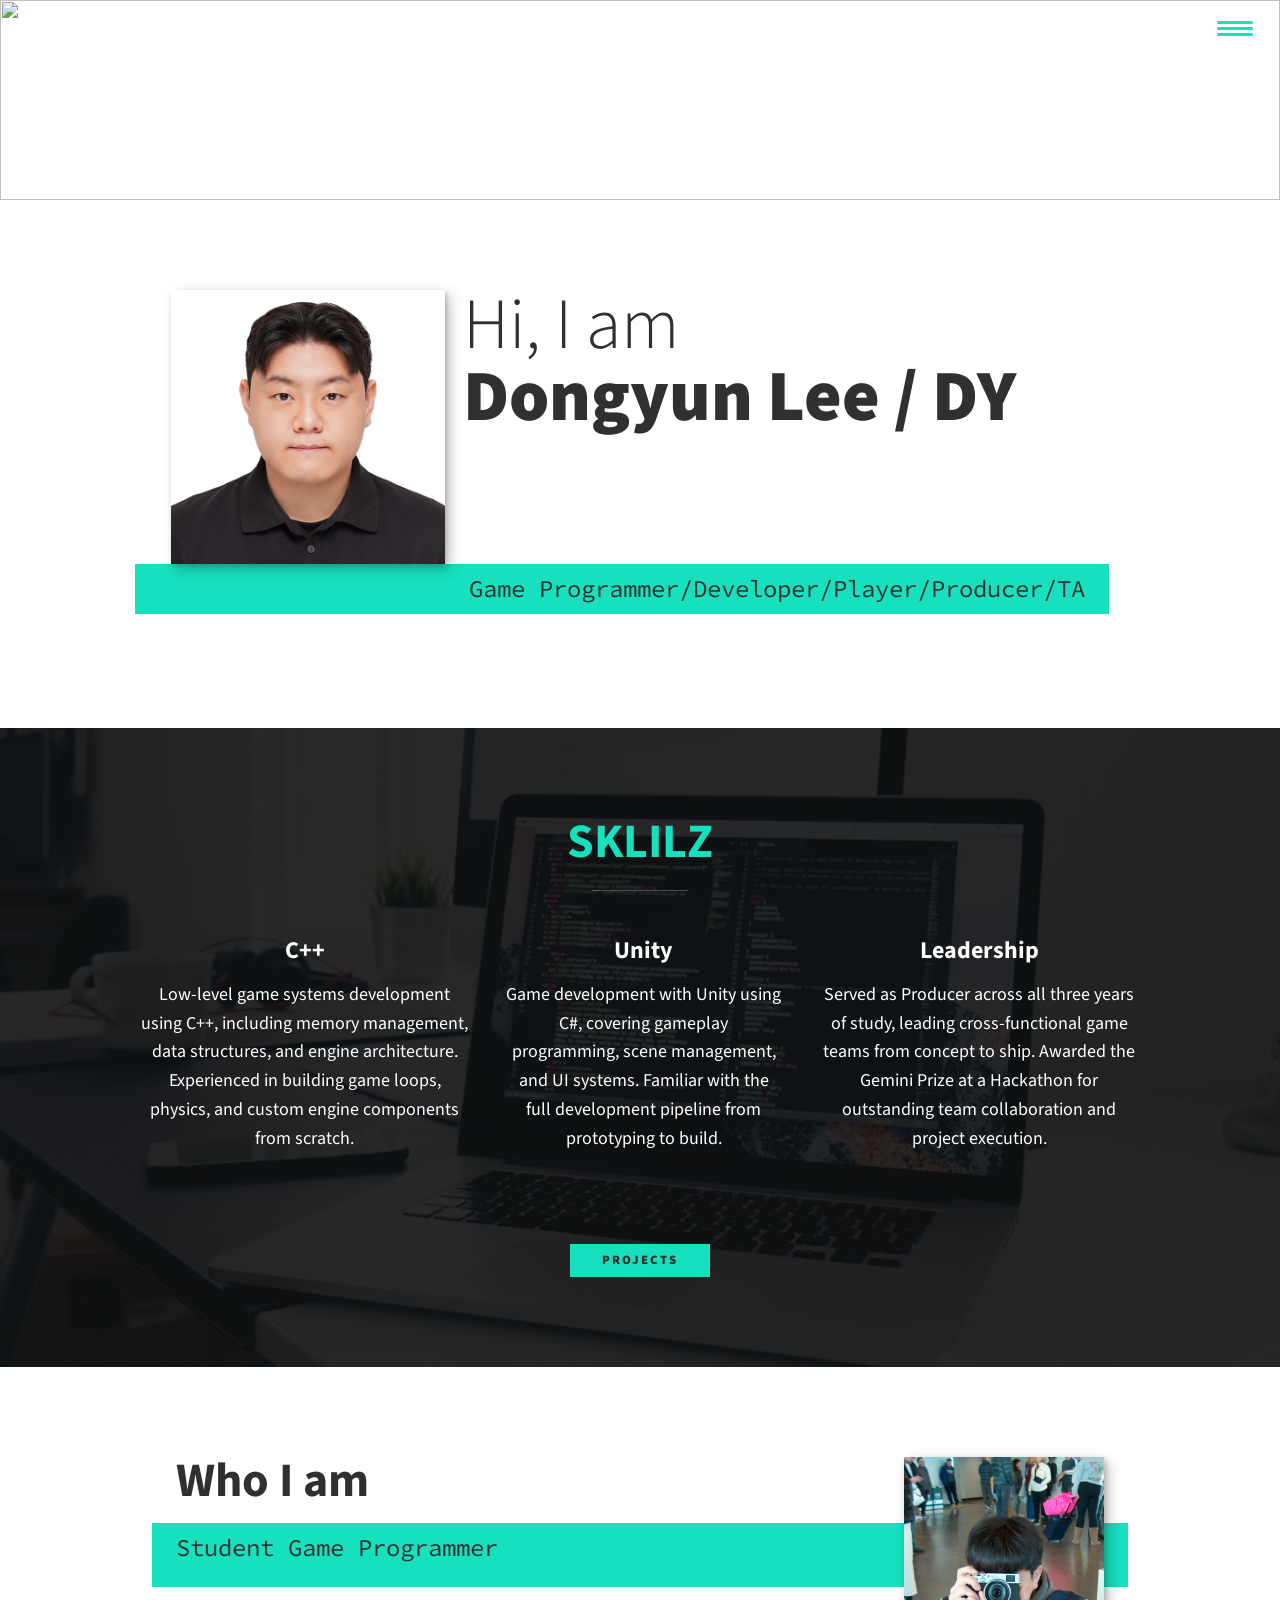
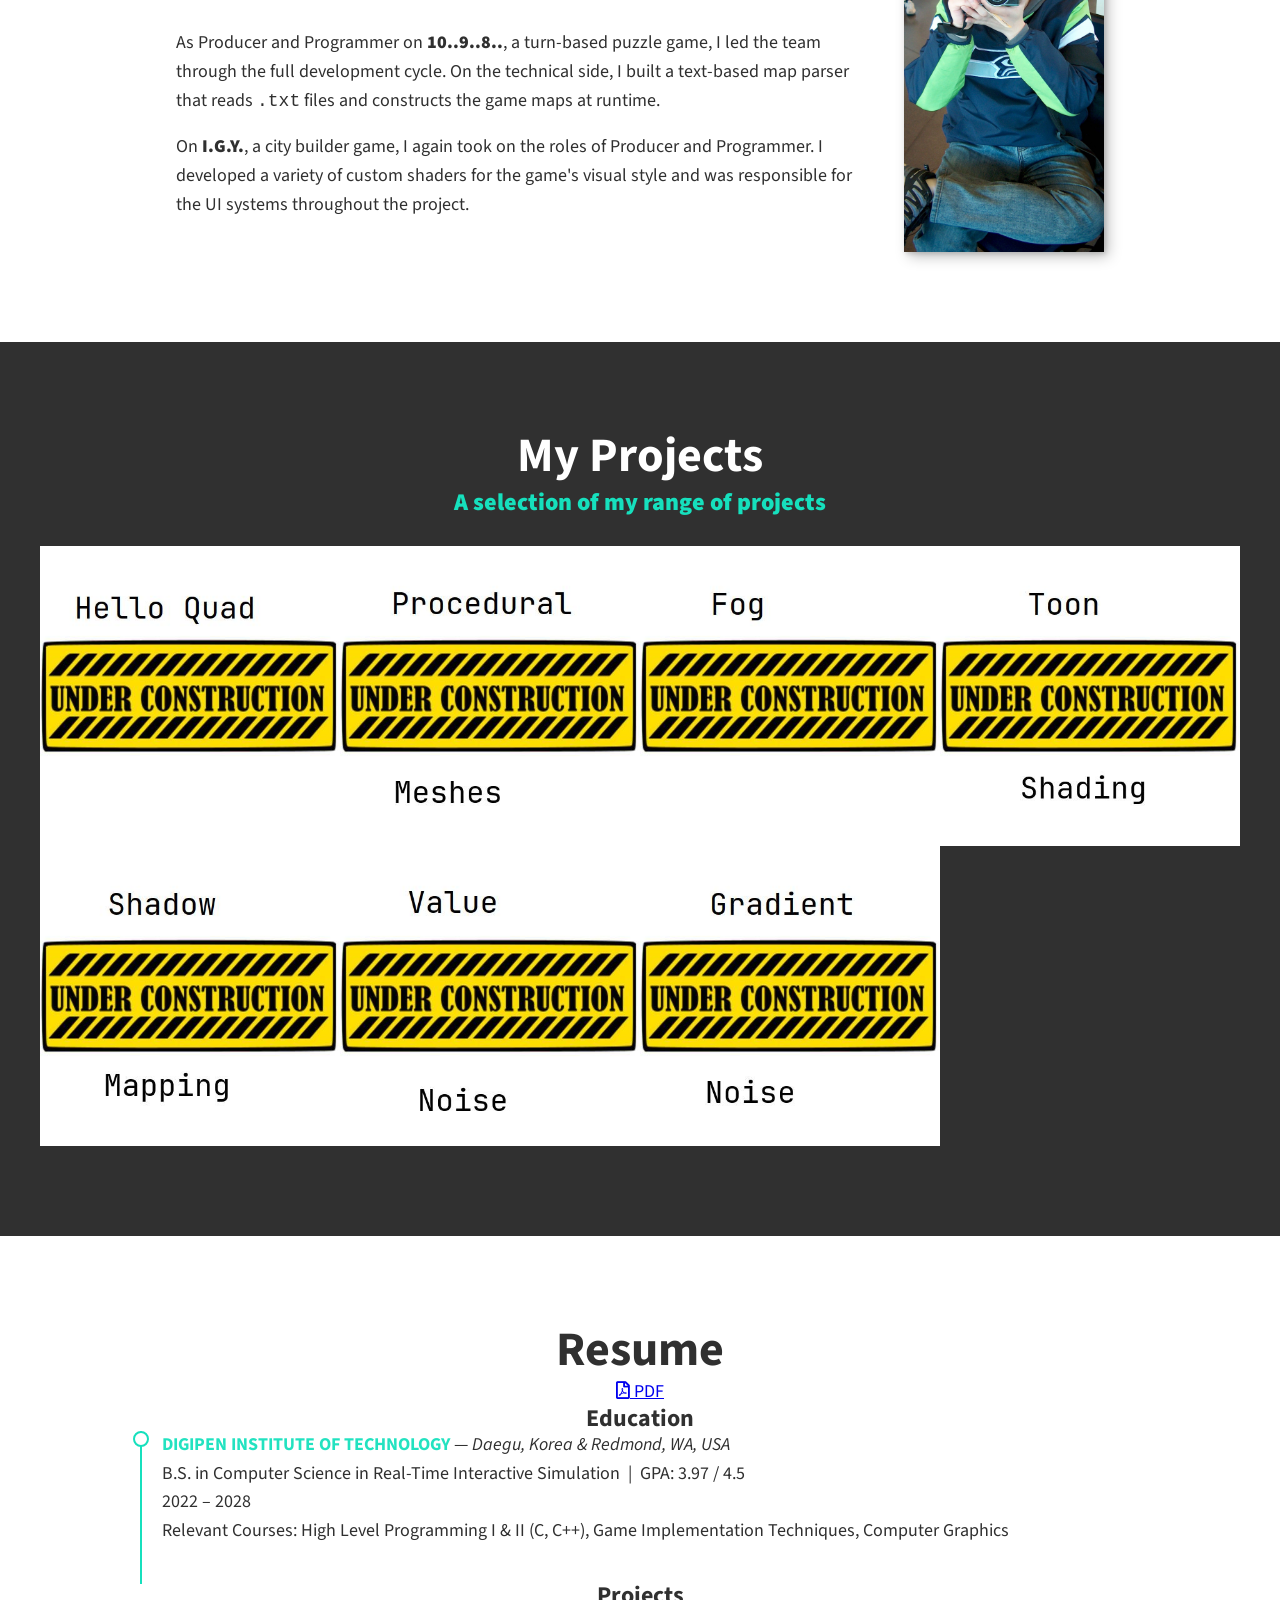
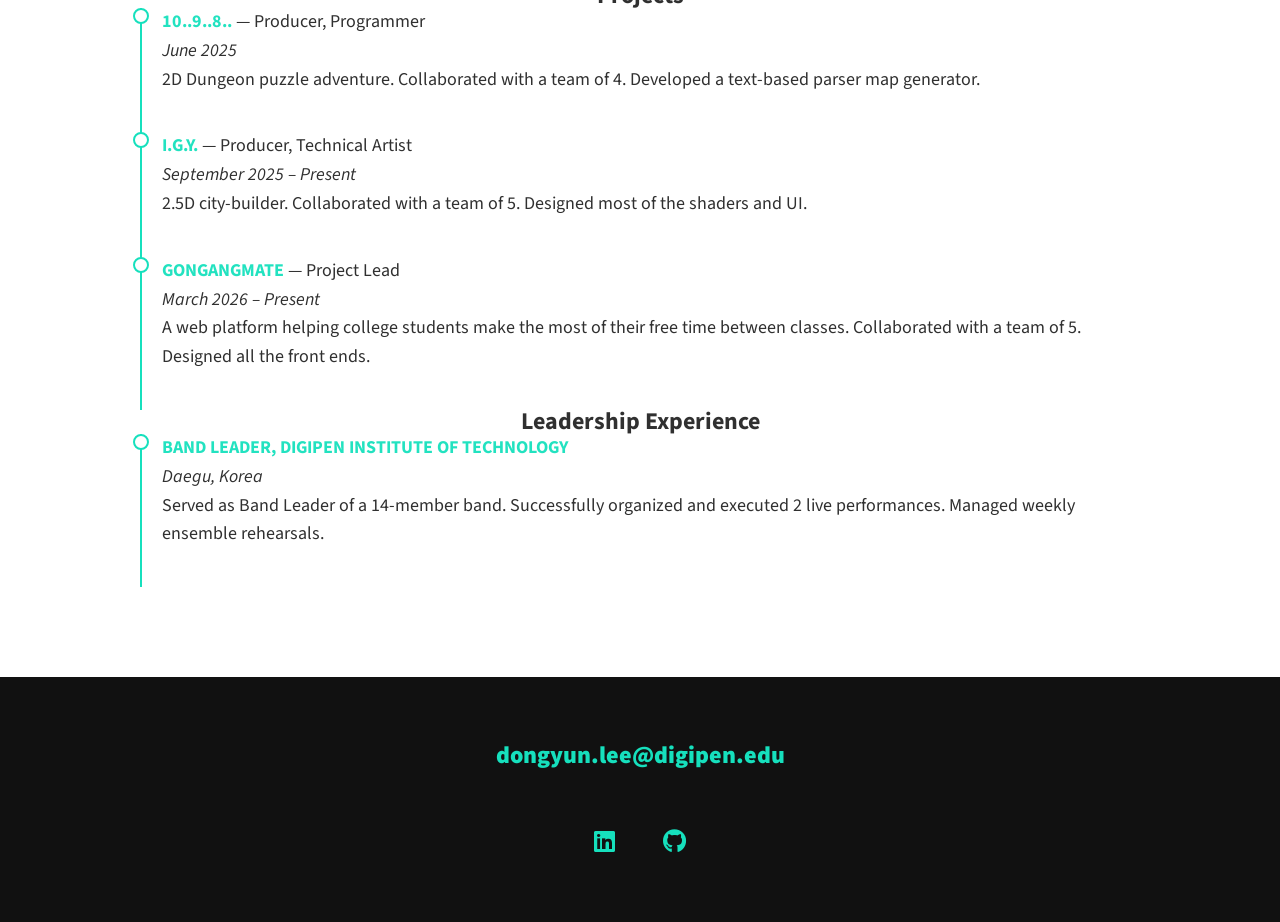
==== index.html @ a131f4a5 "Initial portfolio commit" ====
<!-- https://youtu.be/_xkSvufmjEs?si=mh-MXT2ZdUasYAYn&t=3416 -->
<!-- adobe.ly/2GAgF93 -->
<!-- https://scrimba.com/build-and-deploy-your-portfolio-c012 -->
<!DOCTYPE html>
<html lang="en">

<head>
    <meta charset="UTF-8">
    <link rel="icon" type="image/svg+xml" href="../img/face.jpg">

    <!-- Help auto scale for desktop & mobile -->
    <meta name="viewport" content="width=device-width, initial-scale=1.0" />
    <title>Dongyun Lee</title>

    <!-- Normalize the difference across browsers  https://necolas.github.io/normalize.css/ -->
    <link rel="stylesheet" href="external/normalize.css" />

    <link rel="stylesheet" href="https://cdnjs.cloudflare.com/ajax/libs/font-awesome/5.11.2/css/all.css"
        integrity="sha256-46qynGAkLSFpVbEBog43gvNhfrOj+BmwXdxFgVK/Kvc=" crossorigin="anonymous" />

    <!-- https://fonts.google.com/selection/embed -->
    <link rel="preconnect" href="https://fonts.googleapis.com" />
    <link rel="preconnect" href="https://fonts.gstatic.com" crossorigin />
    <link
        href="https://fonts.googleapis.com/css2?family=Source+Code+Pro:ital,wght@0,200..900;1,200..900&family=Source+Sans+3:ital,wght@0,200..900;1,200..900&display=swap"
        rel="stylesheet" />

    <link rel="stylesheet" href="css/style.css" />
</head>

<body>
    <header>
        <div class="logo">
            <!-- alt text can be blank since the logo is purely decorative and putting something like logo isn't actually helpful -->
            <img src="img/cout.jpg" alt="">
        </div>
        <button class="nav-toggle" aria-label="toggle navigation">
            <span class="hamburger"></span>
        </button>
        <nav class="nav">
            <ul class="nav__list">
                <li class="nav__item"> <a href="#home" class="nav__link">Home</a> </li>
                <li class="nav__item"> <a href="#skills" class="nav__link">Skills</a> </li>
                <li class="nav__item"> <a href="#about" class="nav__link">About Me</a> </li>
                <li class="nav__item"> <a href="#projects" class="nav__link">Projects</a> </li>
                <li class="nav__item"> <a href="#resume" class="nav__link">Resume</a> </li>
            </ul>
        </nav>
    </header>

    <!-- Introduction -->

    <section class="intro" id="#home">
        <!-- TODO put in a mouse based interactive shader visualization page-->
        <!-- <div class="intro-bg">
            <iframe src="webgl/for_fun.html"></iframe>
        </div> -->
        <h1 class="section__title section__title--intro">
            Hi, I am <strong>Dongyun Lee / DY</strong>
        </h1>
        <p class="section__subtitle section__subtitle--intro">Game Programmer/Developer/Player/Producer/TA</p>
        <img src="img/face.jpg" alt="a picture of TODO TODO smiling" class="intro__img" />
    </section>

    <!-- My Services -->
    <section class="my-services" id="skills">
        <h2 class="section__title section__title--services">SKLILZ</h2>
        <div class="services">
            <div class="service">
                <h3>C++</h3>
                <p>
                    Low-level game systems development using C++, including memory management, data structures, and engine architecture.
                    Experienced in building game loops, physics, and custom engine components from scratch.
                </p>
            </div>

            <div class="service">
                <h3>Unity</h3>
                <p>
                    Game development with Unity using C#, covering gameplay programming, scene management, and UI systems.
                    Familiar with the full development pipeline from prototyping to build.
                </p>
            </div>

            <div class="service">
                <h3>Leadership</h3>
                <p>
                    Served as Producer across all three years of study, leading cross-functional game teams from concept to ship.
                    Awarded the Gemini Prize at a Hackathon for outstanding team collaboration and project execution.
                </p>
            </div>
        </div>

        <a href="#projects" class="btn">Projects</a>
    </section>

    <!-- About Me -->
    <section class="about-me" id="about">
        <h2 class="section__title section__title--about">Who I am</h2>
        <p class="section__subtitle section__subtitle--about">
            Student Game Programmer
        </p>

        <div class="about-me__body">
            <p>
                As Producer and Programmer on <strong>10..9..8..</strong>, a turn-based puzzle game, I led the team through the full development cycle.
                On the technical side, I built a text-based map parser that reads <code>.txt</code> files and constructs the game maps at runtime.
            </p>
            <p>
                On <strong>I.G.Y.</strong>, a city builder game, I again took on the roles of Producer and Programmer.
                I developed a variety of custom shaders for the game's visual style and was responsible for the UI systems throughout the project.
            </p>
        </div>
        <img src="img/tall.jpg" alt="picture of TODO TODO" class="about-me__img" />
    </section>

    <!-- My Portfolio -->
    <section class="my-projects" id="projects">
        <h2 class="section__title section__title--projects">My Projects</h2>
        <p class="section__subtitle section__subtitle--projects">
            A selection of my range of projects
        </p>
        <div class="portfolio">
            <a href="portfolio/01_hello.html" class="portfolio__item">
                <img src="img/portfolio_thumbnails/01_hello.jpg" alt="" class="portfolio__img" />
            </a>
            <a href="portfolio/02_meshes.html" class="portfolio__item">
                <img src="img/portfolio_thumbnails/02_meshes.jpg" alt="" class="portfolio__img" />
            </a>
            <a href="portfolio/03_fog.html" class="portfolio__item">
                <img src="img/portfolio_thumbnails/03_fog.jpg" alt="" class="portfolio__img" />
            </a>
            <a href="portfolio/04_toon.html" class="portfolio__item">
                <img src="img/portfolio_thumbnails/04_toon.jpg" alt="" class="portfolio__img" />
            </a>
            <a href="portfolio/05_shadow.html" class="portfolio__item">
                <img src="img/portfolio_thumbnails/05_shadow.jpg" alt="" class="portfolio__img" />
            </a>
            <a href="portfolio/06_value.html" class="portfolio__item">
                <img src="img/portfolio_thumbnails/06_value.jpg" alt="" class="portfolio__img" />
            </a>
            <a href="portfolio/07_gradient.html" class="portfolio__item">
                <img src="img/portfolio_thumbnails/07_gradient.jpg" alt="" class="portfolio__img" />
            </a>

        </div>
    </section>

    <!-- Resume Section -->
    <section class="my-resume" id="resume">
        <h2 class="section__title section__title--resume">Resume</h2>
        <a target="_blank" href="docs/Resume.pdf"><i class="far fa-file-pdf"></i> PDF</a>

        <div class="resume-section">
            <h3>Education</h3>
            <div class="resume-item">
                <p>
                    <b>Digipen Institute of Technology</b> &mdash; <em>Daegu, Korea &amp; Redmond, WA, USA</em></br>
                    B.S. in Computer Science in Real-Time Interactive Simulation &nbsp;|&nbsp; GPA: 3.97 / 4.5</br>
                    2022 &ndash; 2028</br>
                    Relevant Courses: High Level Programming I &amp; II (C, C++), Game Implementation Techniques, Computer Graphics
                </p>
            </div>

            <h3>Projects</h3>
            <div class="resume-item">
                <p>
                    <b>10..9..8..</b> &mdash; Producer, Programmer</br>
                    <em>June 2025</em></br>
                    2D Dungeon puzzle adventure. Collaborated with a team of 4.
                    Developed a text-based parser map generator.
                </p>
            </div>
            <div class="resume-item">
                <p>
                    <b>I.G.Y.</b> &mdash; Producer, Technical Artist</br>
                    <em>September 2025 &ndash; Present</em></br>
                    2.5D city-builder. Collaborated with a team of 5.
                    Designed most of the shaders and UI.
                </p>
            </div>
            <div class="resume-item">
                <p>
                    <b>Gongangmate</b> &mdash; Project Lead</br>
                    <em>March 2026 &ndash; Present</em></br>
                    A web platform helping college students make the most of their free time between classes.
                    Collaborated with a team of 5. Designed all the front ends.
                </p>
            </div>

            <h3>Leadership Experience</h3>
            <div class="resume-item">
                <p>
                    <b>Band Leader, DigiPen Institute of Technology</b></br>
                    <em>Daegu, Korea</em></br>
                    Served as Band Leader of a 14-member band.
                    Successfully organized and executed 2 live performances.
                    Managed weekly ensemble rehearsals.
                </p>
            </div>
        </div>
    </section>
    <!-- /Resume Section -->

    <!-- Footer -->
    <footer class="footer">
        <a href="mailto:dongyun.lee@digipen.edu" class="footer__link">dongyun.lee@digipen.edu</a>
        <ul class="social-list">
            <li class="social-list__item">
                <a class="social-list__link" href="https://www.linkedin.com/in/dongyun-lee/">
                    <i class="fab fa-linkedin"></i>
                </a>
            </li>
            <li class="social-list__item">
                <a class="social-list__link" href="https://github.com/Faraday6512">
                    <i class="fab fa-github"></i>
                </a>
            </li>
            <!-- Want to list more? search : https://fontawesome.com/v5/search?ic=brands -->
        </ul>
    </footer>

    <script src="js/index.js"></script>
</body>

</html>
---- css/style.css ----
/* make padding within widths rather calculating with total width? */
*,
*::before,
*::after {
  box-sizing: border-box;
}

/* Custom Properties */

:root {
  --ff-primary: "Source Sans 3", sans-serif;
  --ff-secondary: "Source Code Pro", monospace;

  --fw-reg: 300;
  --fw-bold: 900;

  --clr-light: #ffffff;
  --clr-dark: #303030;
  --clr-accent: #16e0bd;

  --fs-h1: 3rem;
  --fs-h2: 2.25rem;
  --fs-h3: 1.25rem;
  --fs-body: 1rem;

  --bs: 0.25em 0.25em 0.75em rgba(0, 0, 0, 0.25),
    0.125em 0.125em 0.25em rgba(0, 0, 0, 0.15);
}

/* With wider screens use differnt/bigger numbers */
@media (min-width: 800px) {
  :root {
    --fs-h1: 4.5rem;
    --fs-h2: 3rem;
    --fs-h3: 1.5rem;
    --fs-body: 1.125rem;
  }
}

/* General Styles */

html {
  scroll-behavior: smooth;
}

body {
  background: var(--clr-light);
  color: var(--clr-dark);
  margin: 0;
  font-family: var(--ff-primary);
  font-size: var(--fs-body);
  line-height: 1.6;
}

section {
  padding: 5em 2em;
}

img {
  display: block;
  max-width: 100%;
}

strong {
  font-weight: var(--fw-bold);
}

:focus {
  outline: 3px solid var(--clr-accent);
  outline-offset: 3px;
}

.btn {
  display: inline-block;
  padding: 0.5em 2.5em;
  background: var(--clr-accent);
  color: var(--clr-dark);
  text-decoration: none;
  cursor: pointer;
  font-size: 0.8rem;
  text-transform: uppercase;
  letter-spacing: 2px;
  font-weight: var(--fw-bold);
  transition: transform 200ms ease-in-out;
}

.btn:hover {
  transform: scale(1.1);
}

/* Typography */

h1,
h2,
h3 {
  line-height: 1;
  margin: 0;
}

h1 {
  font-size: var(--fs-h1);
}

h2 {
  font-size: var(--fs-h2);
}

h3 {
  font-size: var(--fs-h3);
}

.section__title {
  margin-bottom: 0.25rem;
}

.section__title--intro {
  font-weight: var(--fw-reg);
}

.section__title--intro strong {
  display: block;
}

.section__subtitle {
  margin: 0;
  font-size: var(--fs-h3);
}

.section__subtitle--intro,
.section__subtitle--about {
  background: var(--clr-accent);
  padding: 0.25em 1em;
  font-family: var(--ff-secondary);
  margin-bottom: 1em;
}

.section__subtitle--projects {
  color: var(--clr-accent);
  font-weight: var(--fw-bold);
  margin-bottom: 1em;
}

/* header */
header {
  display: flex;
  justify-content: space-between;
  align-items: flex-start;
  padding: 1em;
  position: relative;
  overflow: hidden;
  min-height: 200px;
}

.logo {
  position: absolute;
  top: 0;
  left: 0;
  width: 100%;
  height: 100%;
  z-index: 0;
}

.logo img {
  width: 100%;
  height: 100%;
  object-fit: cover;
  display: block;
}

.nav-toggle {
  position: relative;
  z-index: 1;
}

.nav {
  position: fixed;
  background: var(--clr-dark);
  color: var(--clr-light);
  top: 0;
  bottom: 0;
  left: 0;
  right: 0;
  z-index: 100;

  transform: translateX(100%);
  transition: transform 250ms cubic-bezier(0.5, 0, 0.5, 1);
}

.nav__list {
  list-style: none;
  display: flex;
  height: 100%;
  flex-direction: column;
  justify-content: space-evenly;
  align-items: center;
  margin: 0;
  padding: 0;
}

.nav__link {
  color: inherit;
  font-weight: var(--fw-bold);
  font-size: var(--fs-h2);
  text-decoration: none;
}

.nav__link:hover {
  color: var(--clr-accent);
}

.nav-toggle {
  padding: 0.5em;
  background: transparent;
  border: 0;
  cursor: pointer;
  position: absolute;
  right: 1em;
  top: 1em;
  z-index: 1000;
}

.nav-open .nav {
  transform: translateX(0);
}

.nav-open .nav-toggle {
  position: fixed;
}

.nav-open .hamburger {
  transform: rotate(0.625turn);
}

.nav-open .hamburger::before {
  transform: rotate(90deg) translateX(-6px);
}

.nav-open .hamburger::after {
  opacity: 0;
}

.hamburger {
  display: block;
  position: relative;
}

.hamburger,
.hamburger::before,
.hamburger::after {
  background: var(--clr-accent);
  width: 2em;
  height: 3px;
  border-radius: 1em;
  transition: transform 250ms ease-in-out;
}

.hamburger::before,
.hamburger::after {
  content: "";
  position: absolute;
  left: 0;
  right: 0;
}

.hamburger::before {
  top: 6px;
}
.hamburger::after {
  bottom: 6px;
}

/* Intro Section */
.intro {
  position: relative;
  z-index: 2;
}

.intro-bg {
  position: absolute;
  top: 0;
  left: 0;
  width: 100%;
  height: 100%;
  overflow: hidden;
  z-index: -2;
}

.intro-bg iframe {
  width: 100%;
  height: 100%;
  border: none;
  position: absolute;
  top: 0;
  left: 0;
}

.intro__img {
  box-shadow: var(--bs);
}

.section__subtitle--intro {
  display: inline-block;
}

@media (min-width: 600px) {
  .intro {
    display: grid;
    width: min-content;
    margin: 0 auto;
    column-gap: 1em;
    grid-template-areas:
      "img title"
      ". subtitle";
    grid-template-columns: min-content max-content;
  }

  .intro__img {
    grid-area: img;
    min-width: 250px;
    position: relative;
    z-index: 2;
  }

  .section__subtitle--intro {
    align-self: start;
    grid-column: -1/1;
    grid-row: 2;
    text-align: right;
    position: relative;
    left: -1.5em;
    width: calc(100% + 1.5em);
    padding-left: calc(250px + 2em);
  }
}

/* my services section */

.my-services {
  background-color: var(--clr-dark);
  background-image: url(../img/skills-bg.jpg);
  background-size: cover;
  background-blend-mode: overlay;
  color: var(--clr-light);
  text-align: center;
}

.section__title--services {
  color: var(--clr-accent);
  position: relative;
}

.section__title--services::after {
  content: "";
  display: block;
  width: 2em;
  height: 1px;
  margin: 0.5em auto 1em;
  background: var(--clr-light);
  opacity: 0.25;
}

.services {
  margin-bottom: 4em;
}

.service {
  max-width: 500px;
  margin: 0 auto;
}

@media (min-width: 800px) {
  .services {
    display: flex;
    max-width: 1000px;
    margin-left: auto;
    margin-right: auto;
  }

  .service + .service {
    margin-left: 2em;
  }
}

/* About Me */

.about-me {
  max-width: 1000px;
  margin: 0 auto;
}

.about-me__img {
  box-shadow: var(--bs);
}

@media (min-width: 600px) {
  .about-me {
    display: grid;
    grid-template-columns: 1fr 200px;
    grid-template-areas:
      "title img"
      "subtitle img"
      "text img";
    column-gap: 2em;
  }

  .section__title--about {
    grid-area: title;
  }

  .section__subtitle--about {
    grid-column: 1 / -1;
    grid-row: 2;
    position: relative;
    left: -1em;
    width: calc(100% + 2em);
    padding-left: 1em;
    padding-right: calc(200px + 2.5em);
  }

  .about-me__img {
    grid-area: img;
    position: relative;
    z-index: 2;
  }
}

/* Portfolio / My projects */

.my-projects {
  background-color: var(--clr-dark);
  color: var(--clr-light);
  text-align: center;
}

.portfolio {
  display: grid;
  grid-template-columns: repeat(auto-fit, minmax(300px, 1fr));
  max-width: 1200px;
  margin: 0 auto;
}

.portfolio__item {
  background: var(--clr-dark);
  overflow: hidden;
}

.portfolio__img {
  transition: transform 750ms cubic-bezier(0.5, 0, 0.5, 1), opacity 250ms linear;
}

.portfolio__item:focus {
  position: relative;
  z-index: 2;
}

.portfolio__img:hover,
.portfolio__item:focus .portfolio__img {
  transform: scale(1.2);
  opacity: 0.75;
}

/*--------------------------------------------------------------
# Resume Section
--------------------------------------------------------------*/

.section__title--resume {
  text-align: center;
}

.my-resume {
  display: flex;
  flex-direction: column;
  align-items: center;
}

.resume-section h3 {
  color: var(--clr-dark);
  text-align: center;
}

.resume-section .resume-item {
  padding: 0 0 20px 20px;
  margin-top: -18px;
  border-left: 2px solid var(--clr-accent);
  position: relative;
  max-width: 1000px;
}

.resume-section .resume-item b {
  text-transform: uppercase;
  color: color-mix(in srgb, var(--clr-accent), transparent 5%);
  position: sticky;
}

.resume-section .resume-item::before {
  content: "";
  position: absolute;
  width: 16px;
  height: 16px;
  border-radius: 50px;
  left: -9px;
  top: 0;
  background: var(--clr-light);
  border: 2px solid var(--clr-accent);
}

/* Footer */

.footer {
  background: #111;
  color: var(--clr-accent);
  text-align: center;
  padding: 2.5em 0;
  font-size: var(--fs-h3);
}

.footer a {
  color: inherit;
  text-decoration: none;
}

.footer__link {
  font-weight: var(--fw-bold);
}

.footer__link:hover,
.social-list__link:hover {
  opacity: 0.7;
}

.footer__link:hover {
  text-decoration: underline;
}

.social-list {
  list-style: none;
  display: flex;
  justify-content: center;
  margin: 2em 0 0;
  padding: 0;
}

.social-list__item {
  margin: 0 0.5em;
}

.social-list__link {
  padding: 0.5em;
}

/* individual portfolio item styles */

.portfolio-item-individual {
  padding: 0 2em 2em;
  max-width: 1200px;
  margin: 0 auto;
}

.portfolio-item-individual p,
.portfolio-item-individual ul {
  max-width: 600px;
  margin-left: auto;
  margin-right: auto;
}

.portfolio-item-individual iframe {
  box-shadow: var(--bs);
  display: block;
  max-width: 1200px;
  width: 100%;
  height: auto;
  aspect-ratio: 4 / 3; /* Maintain aspect ratio */
  margin: 0 auto; /* Centering */
  border: none;
}
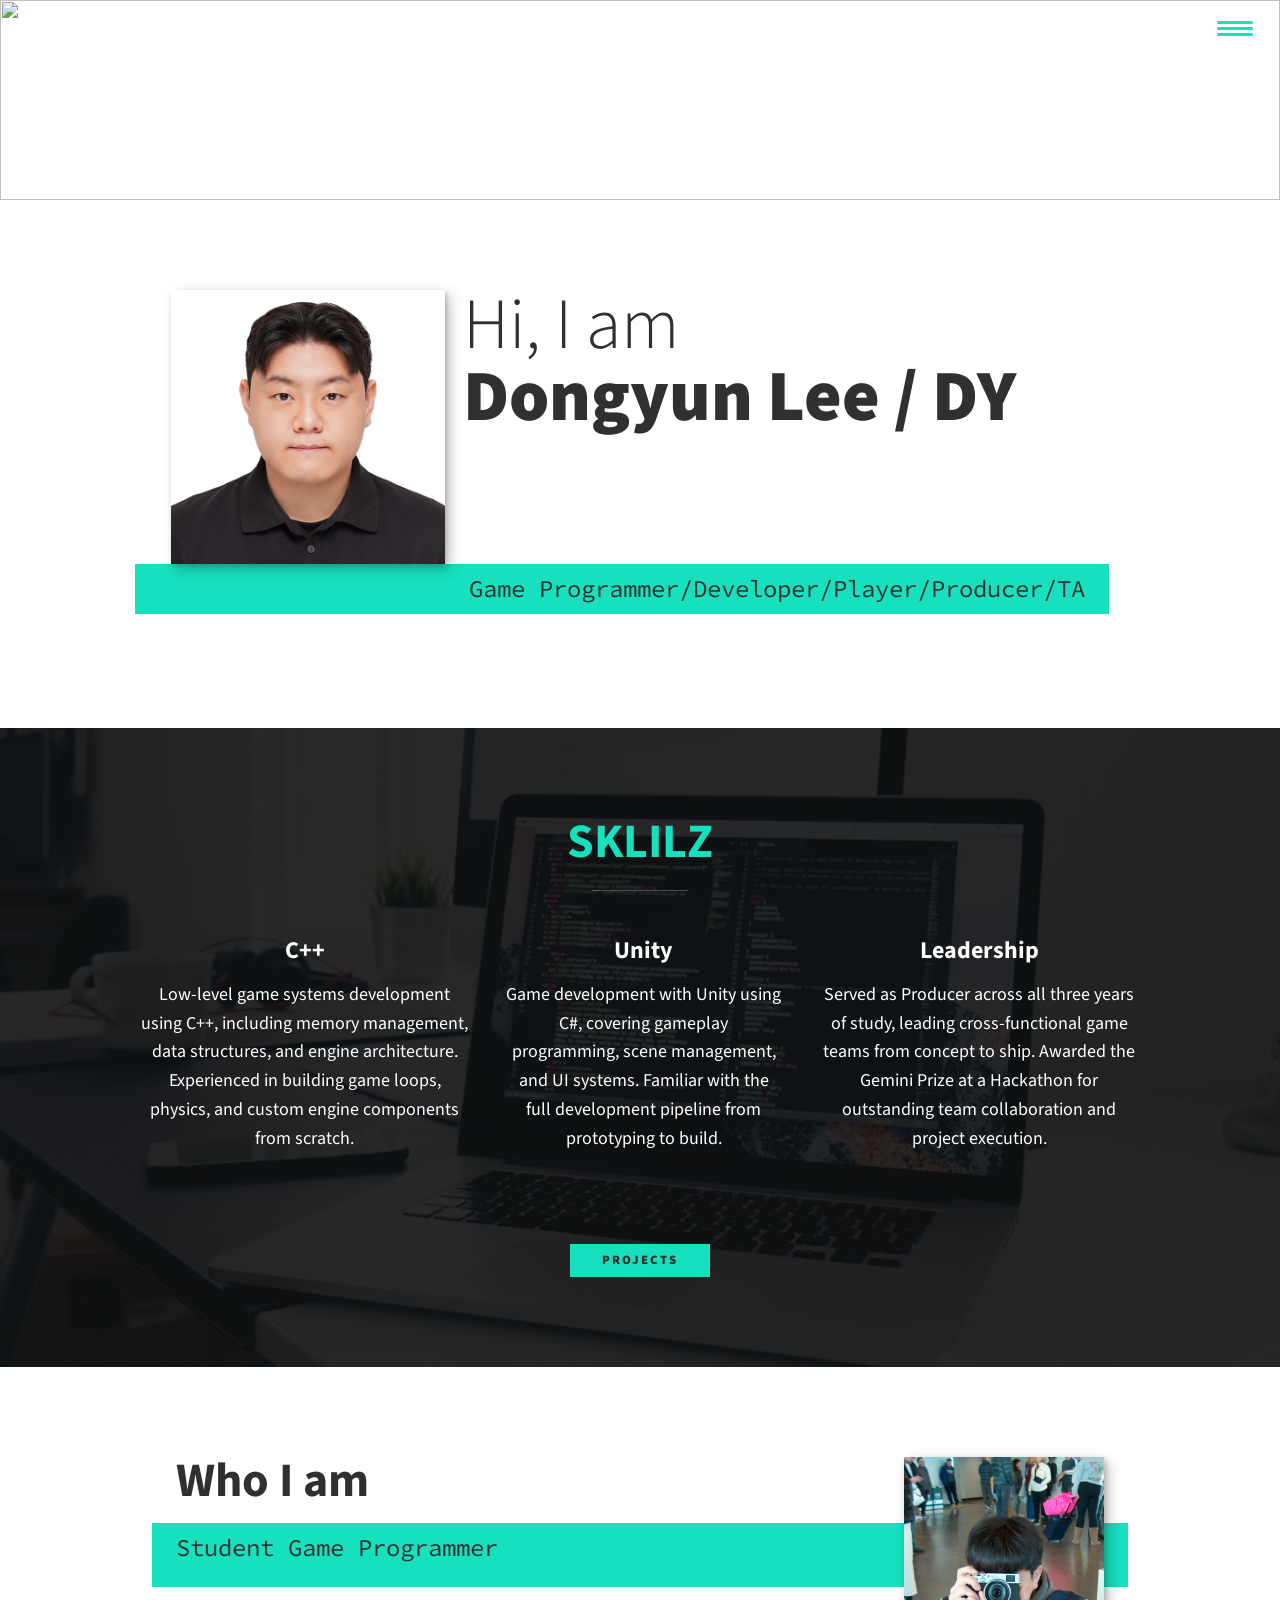
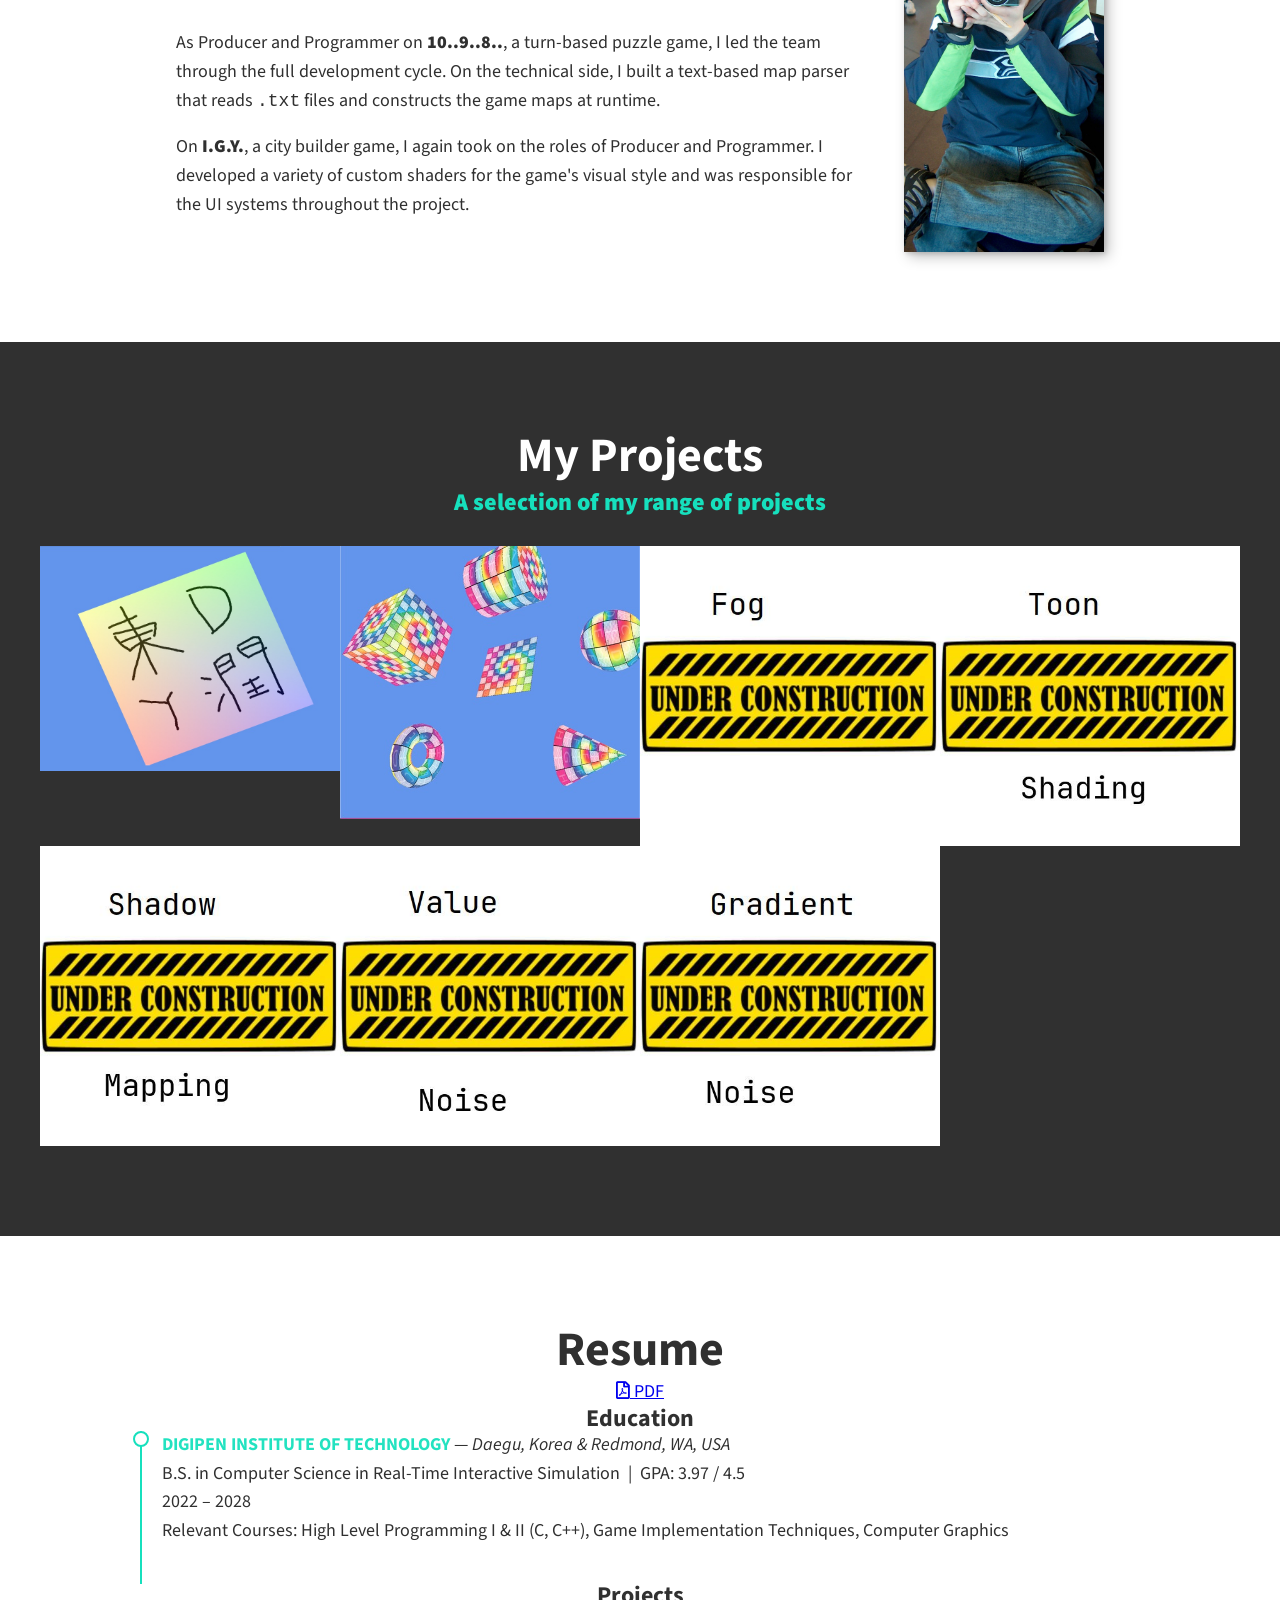
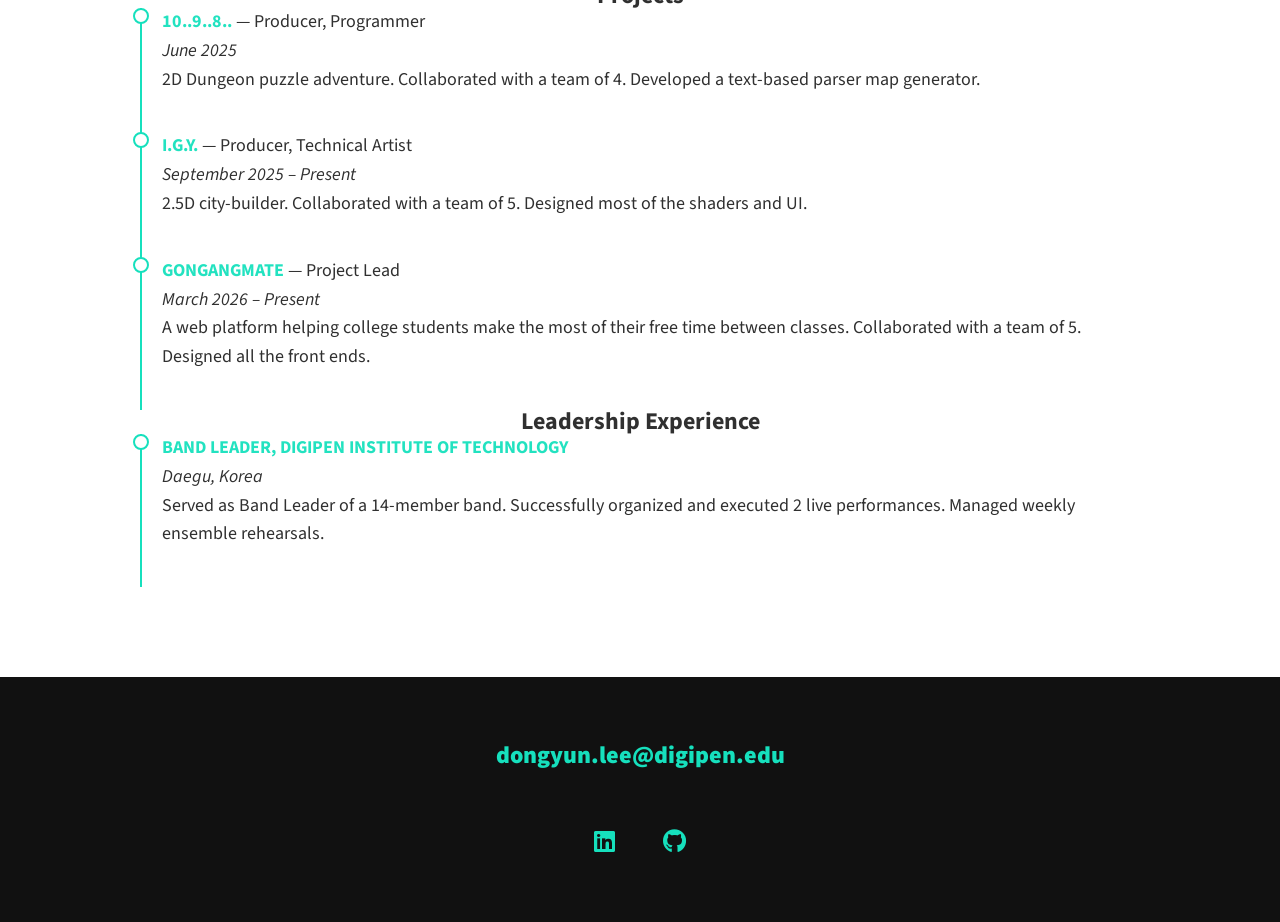
==== commit 20c7f40b: "change porfolio tab change porfolio tab" ====
--- a/index.html
+++ b/index.html
@@ -6,7 +6,7 @@
 
 <head>
     <meta charset="UTF-8">
-    <link rel="icon" type="image/svg+xml" href="../img/face.jpg">
+    <link rel="icon" type="image/jpeg" href="img/face.jpg">
 
     <!-- Help auto scale for desktop & mobile -->
     <meta name="viewport" content="width=device-width, initial-scale=1.0" />
@@ -59,7 +59,7 @@
             Hi, I am <strong>Dongyun Lee / DY</strong>
         </h1>
         <p class="section__subtitle section__subtitle--intro">Game Programmer/Developer/Player/Producer/TA</p>
-        <img src="img/face.jpg" alt="a picture of TODO TODO smiling" class="intro__img" />
+        <img src="img/face.jpg" alt="a picture of DY smiling" class="intro__img" />
     </section>
 
     <!-- My Services -->
@@ -111,7 +111,7 @@
                 I developed a variety of custom shaders for the game's visual style and was responsible for the UI systems throughout the project.
             </p>
         </div>
-        <img src="img/tall.jpg" alt="picture of TODO TODO" class="about-me__img" />
+        <img src="img/tall.jpg" alt="picture of DY" class="about-me__img" />
     </section>
 
     <!-- My Portfolio -->
